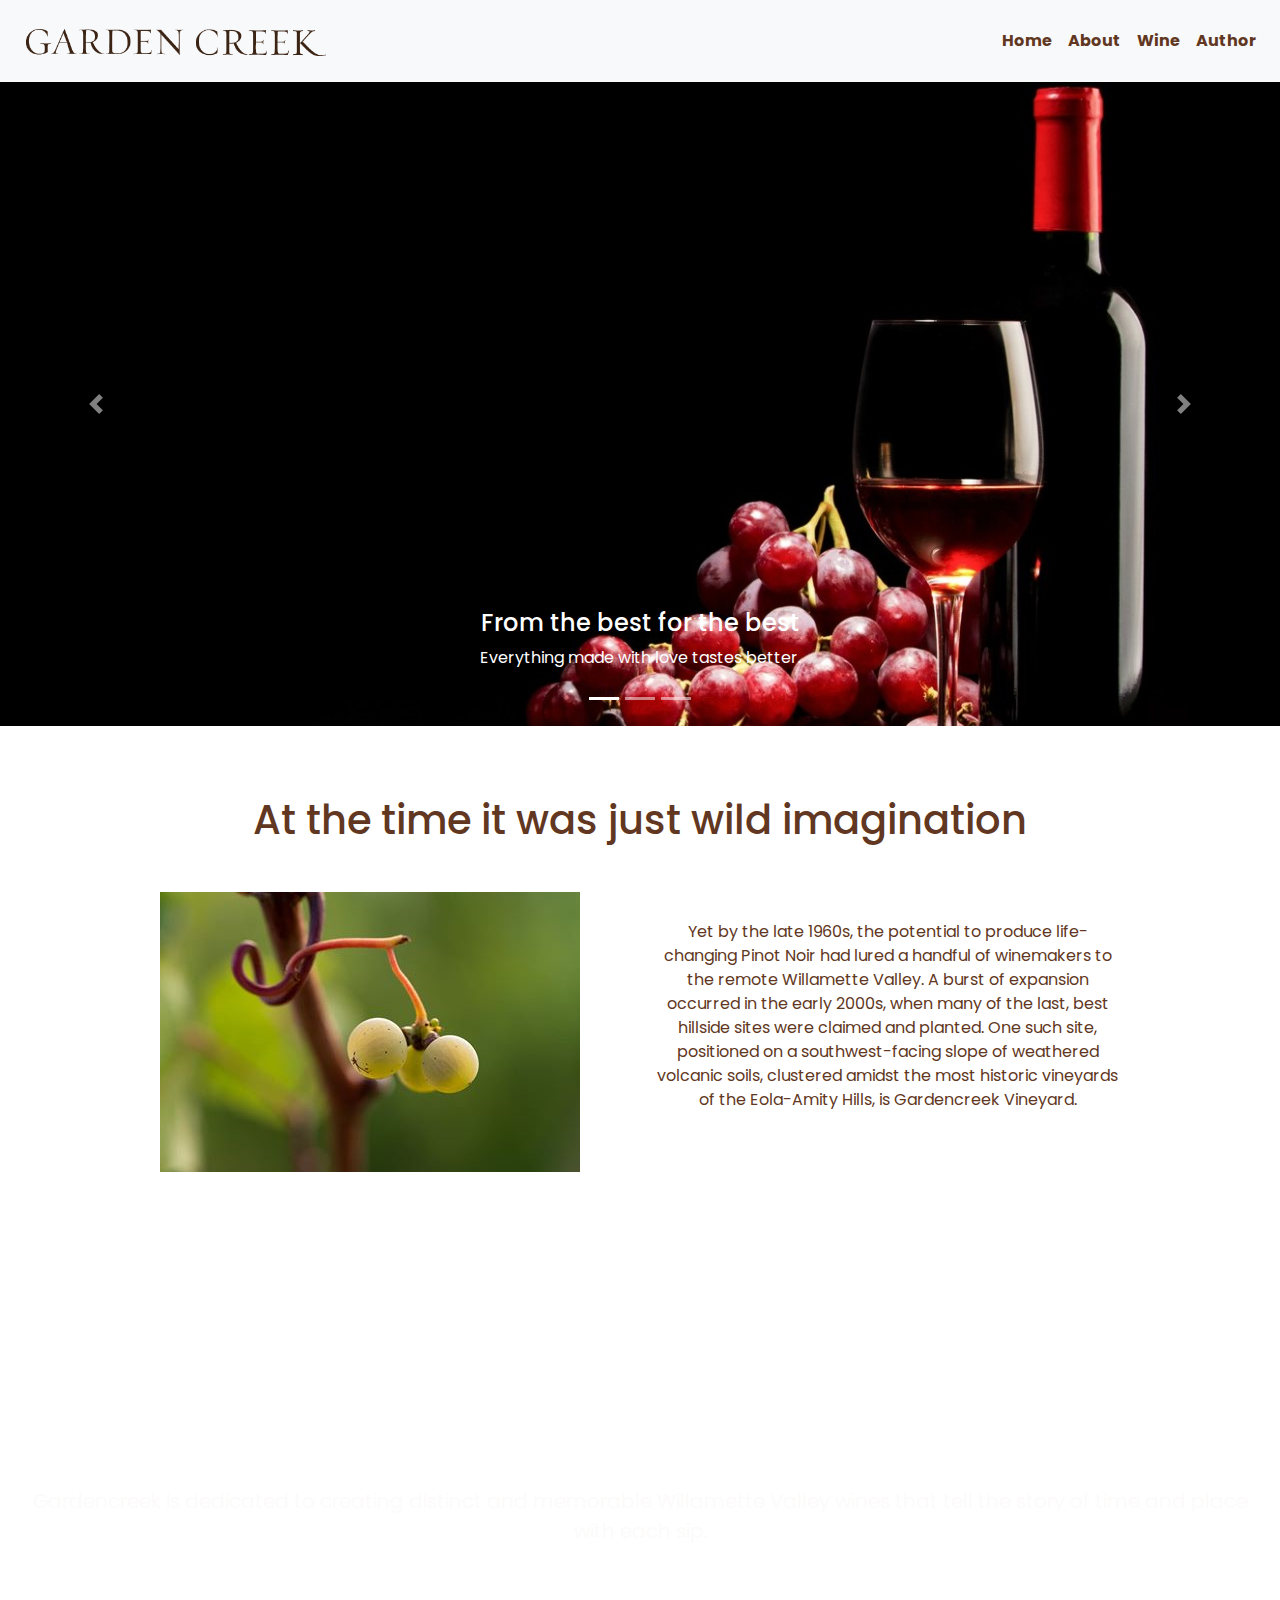
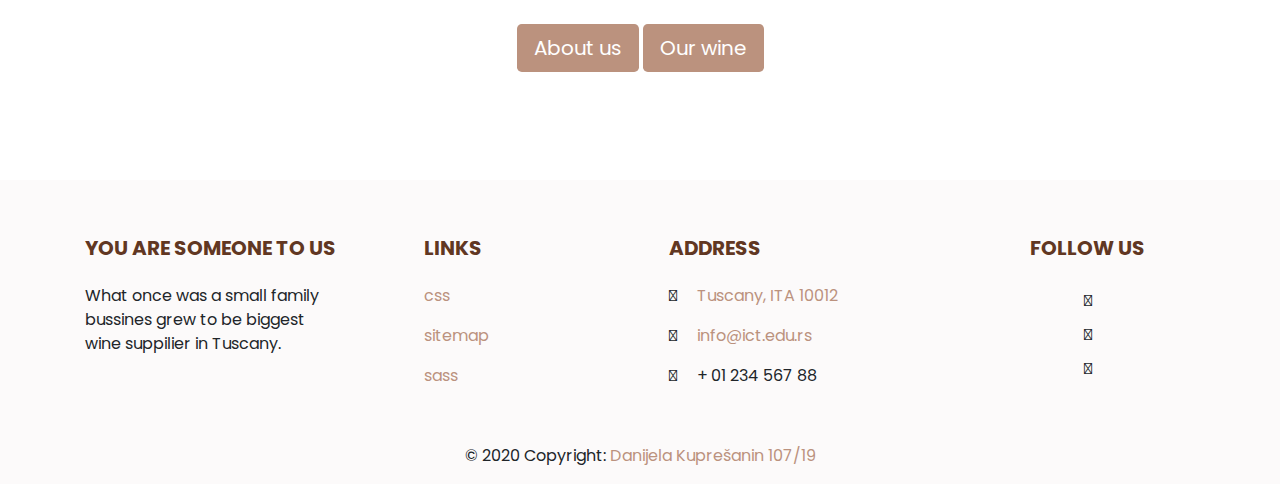
==== index.html @ b37d8a34 "1 do 2" ====
<!DOCTYPE html>
<html lang="en">
<head>
    <meta charset="UTF-8"/>
    <meta name="viewport" content="width=device-width, initial-scale=1.0"/>
    <meta http-equiv="X-UA-Compatible" content="ie=edge"/>
    <title>Gardencreek - Home</title>
    <link rel="stylesheet" href="https://cdnjs.cloudflare.com/ajax/libs/font-awesome/4.7.0/css/font-awesome.min.css">
    <link rel="stylesheet" href="https://maxcdn.bootstrapcdn.com/bootstrap/4.0.0/css/bootstrap.min.css" integrity="sha384-Gn5384xqQ1aoWXA+058RXPxPg6fy4IWvTNh0E263XmFcJlSAwiGgFAW/dAiS6JXm" crossorigin="anonymous">
    <link rel="stylesheet" type="text/css" href="css/bootstrap.min.css"/>
    <link rel="stylesheet" type="text/css" href="css/style.css"/>
    <link rel="stylesheet" href="https://use.fontawesome.com/releases/v5.8.2/css/all.css" integrity="sha384-oS3vJWv+0UjzBfQzYUhtDYW+Pj2yciDJxpsK1OYPAYjqT085Qq/1cq5FLXAZQ7Ay" crossorigin="anonymous"/>
    <link rel="shortcut icon" href="img/icon.ico" type="image/ico">
    <meta name="description" content="Gardencreek vinery. You are someone to us."/>
    <meta name="keywords" content="Gardencreek, vinery, wine, grapes, vine"/>
    <meta name="author" content="Danijela Kuprešanin"/>
</head>
<body>
  <nav class="navbar navbar-expand-md navbar-light bg-light p-3">
      <a href="index.html" class="navbar-brand col-8"><img src="img/Blogo.png" class="img-fluid" alt="Brown logo"></a>
      <button class="navbar-toggler" data-toggle="collapse" data-target="#navbarMenu ">
          <span class="navbar-toggler-icon"></span>
      </button>
      <div class="collapse navbar-collapse" id="navbarMenu">
          <ul class="navbar-nav ml-auto">
              <li class="nav-item ">
                  <a href="index.html" class="nav-link text-center">Home</a>
              </li>
              <li class="nav-item">
                  <a href="about.html" class="nav-link text-center">About</a>
              </li>
              <li class="nav-item">
                  <a href="wine.html" class="nav-link text-center">Wine</a>
              </li>
              
              <li class="nav-item">
                  <a href="author.html" class="nav-link text-center">Author</a>
              </li>
          </ul>
      </div>
  </nav>
  <div id="carousel" class="carousel slide" data-ride="carousel">
      <ol class="carousel-indicators">
    <li data-target="#carousel" data-slide-to="0" class="active"></li>
    <li data-target="#carousel" data-slide-to="1"></li>
    <li data-target="#carousel" data-slide-to="2"></li>
    </ol>
    <div class="carousel-inner">
        <div class="carousel-item active">
          <img class="d-block w-100 img-fluid" src="img/vince1.jpg" alt="First slide-grapes">
          <div class="carousel-caption d-none d-lg-block">
            <h4>From the best for the best</h4>
    <p> Everything made with love tastes better.</p>
    </div>
    </div>
    <div class="carousel-item">
          <img class="d-block w-100 img-fluid" src="img/gr.jpg" alt="Second slide">
          <div class="carousel-caption d-none d-lg-block">
            <h4> Handpicked for you</h4>
    <p> Pinot Noir or Riesling it's your choice.</p>
    </div>
    </div>
    <div class="carousel-item">
          <img class="d-block w-100 img-fluid" src="img/coek.jpg" alt="Third slide">
          <div class="carousel-caption d-none d-lg-block">
            <h4>Tended and ready for taste</h4>
    <p> In out wine cellars is where the magic happens.</p>
    </div>
    </div>
    </div>
    <a class="carousel-control-prev" href="#carousel" role="button" data-slide="prev">
        <span class="carousel-control-prev-icon" aria-hidden="true"></span>
        <span class="sr-only">Previous</span>
      </a>
      <a class="carousel-control-next" href="#carousel" role="button" data-slide="next">
        <span class="carousel-control-next-icon" aria-hidden="true"></span>
        <span class="sr-only">Next</span>
      </a>
  </div>


  <div id="about" class="container paddingbig w-75 mt-3 mb-3">
    <h1 class="text-center mt-4 mb-5">At the time it was just wild imagination</h1>
    <div id="about" class="row justify-content-around">
      <div class="col-sm-12 col-lg-6 d-flex d-lg-block mb-5">
        <figure class="mx-auto">
          <img src="img/grape.jpg" alt="grapes" class="img-fluid">
        </figure>
      </div>
      <div class="col-sm-12 col-lg-6 d-flex mb-5">
        <p class="text-center align-self-center mb-5">Yet by the late 1960s, the potential to produce life-changing Pinot Noir had lured a handful of winemakers to the remote Willamette Valley. A burst of expansion occurred in the early 2000s, when many of the last, best hillside sites were claimed and planted. One such site, positioned on a southwest-facing slope of weathered volcanic soils, clustered amidst the most historic vineyards of the Eola-Amity Hills, is Gardencreek Vineyard.</p>
      </div>
    </div>
  </div>

  
  <div class="more d-flex flex-wrap position-relative paddingbig">
    <div class="col-lg-12 text-center align-self-center justify-content-center">
      <h2 class="font-italic mt-5 text-white">Est. 1878</h2>
      <h1 class="mt-4 text-white">Crafting Florence wines that tell a story</h1>
      <p class="lead mb-5 mt-3">Gardencreek is dedicated to creating distinct and memorable Willamette Valley wines that tell the 
        story of time and place with each sip.</p>
    </div>
    <div class="buttons1 mb-5 col-12 text-center paddingbig justify-content-center ">
      <button type="button" class="btn btn-lg"><a class="link" href="about.html">About us</a></button>
      <button type="button" class="btn btn-lg"><a class="link" href="wine.html">Our wine</a></button>
      
    </div>
  </div>
  
  
 

      <!-- FOOTER -->
  <footer class="pt-4 ">

    <div class="container text-center text-md-left mt-2">
      <div class="row">
  
        <!-- Grid column -->
        <div class="col-md-4 col-lg-3 col-sm-6 mr-auto my-md-4 my-0 mt-4 mb-1">
  
          <!-- Content -->
          <h5 class="font-weight-bold text-uppercase mb-4">You are someone to us</h5>
          <p class="mt-2">What once was a small family bussines grew to be biggest wine suppilier in Tuscany.</p>
          <p class="d-block d-sm=block d-sm-none">You can contact us with the links on the right and find all our social media. Our community is growing every day, be part of it.</p>
  
        </div>
        <hr class="clearfix w-100 d-sm-none">

        <!-- Grid column -->
        <div class="col-md-2 col-lg-2 col-sm-3 mx-auto my-md-4 my-0 mt-4 mb-1">
  
          <!-- Links -->
          <h5 class="font-weight-bold text-uppercase mb-4">Links</h5>
  
          <ul class="list-unstyled">
            <li>
              <p>
                <a href="#!" target="_blank">css</a>
              </p>
            </li>
            <li>
              <p>
                <a href="#!"target="_blank">sitemap</a>
              </p>
            </li>
            <li>
              <p>
                <a href="#!"target="_blank">sass</a>
              </p>
            </li>
          </ul>
        </div>
        <hr class=" w-100 d-sm-none">
  
        <!-- Grid column -->
        <div class="col-md-4 col-lg-3 col-sm-5 mx-auto my-md-4 my-0 mt-4">
  
          <!-- Contact details -->
          <h5 class="font-weight-bold text-uppercase mb-4">Address</h5>
  
          <ul class="list-unstyled">
            <li class="footer-icons">
              <p>
                <i class="fas fa-home mr-3"></i> <a href="https://www.google.com/maps/place/%D0%92%D0%B8%D1%81%D0%BE%D0%BA%D0%B0+%D0%98%D0%A6%D0%A2+%D1%88%D0%BA%D0%BE%D0%BB%D0%B0/@44.8146247,20.48388,15z/data=!4m2!3m1!1s0x0:0xc17ed71f59ac4725?sa=X&ved=2ahUKEwjggsjPoaPrAhUGJBoKHYdPDIQQ_BIwDXoECA4QCA" target="_blank">Tuscany, ITA 10012  </a></p>
            </li>
            <li class="footer-icons">
              <p>
                <i class="fas fa-envelope mr-3"></i> <a href="mailto:info@ict.edu.rs">info@ict.edu.rs</a></p>
            </li>
            <li class="footer-icons">
              <p>
                <i class="fas fa-phone mr-3"></i> <tel>+ 01 234 567 88</tel></p>
            </li>
          </ul>
        </div>
        <hr class="w-100 d-sm-none">
  
        <!-- Grid column -->
        <div class="col-md-2 col-lg-2 col-sm-5 text-center mx-auto my-4">
  
          <!-- Social buttons -->
          <h5 class="font-weight-bold text-uppercase mb-4">Follow Us</h5>
          <ul class="soc">
          <li type="button" class="btn-floating">
            <i class="fab fa-facebook-f"></i>
          </li>
          <li type="button" class="btn-floating">
            <i class="fab fa-linkedin"><a href="https://www.linkedin.com/in/danijela-kupre%C5%A1anin-b985a01b6/" target="_blank"></a></i>
          </li>
          <li type="button" class="btn-floating">
            <i class="fab fa-instagram"></i>
          </li>
        </ul>
        </div>
      </div>
      <!-- Grid row -->
  
    </div>
    <div class="text-center py-3">© 2020 Copyright:
      <a href="https://daca234.github.io/portfolio/" target="_blank"> Danijela Kuprešanin 107/19</a>
    </div>
  </footer>

    <script src="https://code.jquery.com/jquery-3.3.1.slim.min.js" integrity="sha384-q8i/X+965DzO0rT7abK41JStQIAqVgRVzpbzo5smXKp4YfRvH+8abtTE1Pi6jizo" crossorigin="anonymous"></script>
    <script src="https://cdnjs.cloudflare.com/ajax/libs/popper.js/1.14.7/umd/popper.min.js" integrity="sha384-UO2eT0CpHqdSJQ6hJty5KVphtPhzWj9WO1clHTMGa3JDZwrnQq4sF86dIHNDz0W1" crossorigin="anonymous"></script>
    <script src="https://stackpath.bootstrapcdn.com/bootstrap/4.3.1/js/bootstrap.min.js" integrity="sha384-JjSmVgyd0p3pXB1rRibZUAYoIIy6OrQ6VrjIEaFf/nJGzIxFDsf4x0xIM+B07jRM" crossorigin="anonymous"></script>
</body>
</html>
---- css/style.css ----
@import url("https://fonts.googleapis.com/css2?family=Crimson+Text&display=swap");
@import url("https://fonts.googleapis.com/css2?family=Poppins:wght@300&display=swap");
* {
  margin: 0px;
  padding: 0px;
  scroll-behavior: smooth;
}

:root {
  font-size: 16px;
}

body {
  font-family: 'Poppins', sans-serif;
}

button, h1, h2, h3, h5, h6 footer {
  color: #613722;
}

footer {
  background-color: #fcfafa;
}

a {
  color: #bb927e;
}

a:hover {
  color: #613722;
}

.paddinglarge {
  padding: 100px 0px;
}

.padding-big {
  padding: 50px 0px;
}

.paddingbig {
  padding: 30px 0px;
}

.paddingsmall {
  padding: 10px 0px;
}

.navbar-brand {
  padding: 10px;
}

.navbar-brand img {
  width: 300px;
}

.navbar-nav a {
  color: #613722 !important;
}

.navbar-nav a:hover {
  font-style: italic;
  color: #bb927e !important;
  text-decoration: underline;
}

.nav-item {
  font-weight: bold;
}

.carousel-item:img {
  height: 300px !important;
}

.btn-floating {
  padding: 5px;
}

.btn-floating:hover {
  color: #696767;
}

.footer-icons:hover {
  color: #696767;
}

#about {
  color: #613722;
}

.buttons1 .btn {
  background-color: #bb927e;
  color: #fcfafa;
}

.buttons1 .btn:hover {
  background-color: #613722;
  color: #fcfafa;
}

.more {
  color: #fcfafa;
  background-image: url("../img/background.jpg");
  background-position: center;
  background-size: cover;
  background-repeat: no-repeat;
  background-attachment: fixed;
}

button .link {
  color: #fff;
}

.picture {
  background-image: url("../img/vinoo.jpg");
  background-size: cover;
  background-repeat: no-repeat;
  background-position: top;
  height: 500px;
}

.text-pic {
  font-family: 'Crimson Text', serif;
}

.title-h1 {
  font-size: 75px;
  -webkit-transform: rotate(-14deg);
          transform: rotate(-14deg);
  color: #bb927e;
}

.column img {
  -webkit-filter: grayscale(1) brightness(0.5);
          filter: grayscale(1) brightness(0.5);
  border-radius: 5px;
  -webkit-transition: 0.3s linear;
  transition: 0.3s linear;
}

.column img:hover {
  -webkit-filter: grayscale(0);
          filter: grayscale(0);
}

header.masthead {
  background-color: #343a40;
  background: url("../img/slider.jpg") no-repeat center;
  background-size: cover;
  padding-top: 8rem;
  padding-bottom: 8rem;
}

header.masthead .overlay {
  background-color: #212529;
  top: 0;
  left: 0;
  opacity: 0.3;
}

header.masthead h1 {
  font-size: 2rem;
  color: #fcfafa;
}

.button-about {
  background-color: #bb927e;
  color: #613722;
}

.button-about:hover {
  background-color: #613722;
  color: #bb927e;
}

.features-icons-icon {
  font-size: 60px;
  color: #613722;
}

.showcase .showcase-text {
  padding: 3rem;
}

.showcase .showcase-img {
  min-height: 30rem;
  background-size: cover;
}

.first-pic {
  background-image: url("../img/winejards.jpg");
}

.second-pic {
  background-image: url("../img/krozsljivike.jpg");
}

.third-pic {
  background-image: url("../img/ilivade.jpg");
}

.third-pic .creators {
  background-color: #fcfafa;
}

.third-pic .creators .creator-item img {
  max-width: 12rem;
  -webkit-box-shadow: 0px 5px 5px 0px #adb5bd;
          box-shadow: 0px 5px 5px 0px #adb5bd;
}

.third-pic .sign {
  color: #fff !important;
}

@media screen and (max-width: 992px) {
  .third-pic .title-h1 {
    -webkit-transform: rotate(0deg);
            transform: rotate(0deg);
    color: #613722;
  }
  .third-pic .features-icons-item {
    padding-top: 0px;
    margin-top: 0px;
  }
  .third-pic .creators .creator-item img {
    max-width: 20rem;
  }
}

@media screen and (max-width: 768px) {
  .third-pic .column img {
    -webkit-filter: grayscale(0) brightness(1);
            filter: grayscale(0) brightness(1);
  }
  .third-pic header.masthead {
    padding-top: 15px;
    padding-bottom: 15px;
  }
  .third-pic header.masthead h1 {
    font-size: 40px;
  }
  .third-pic .title-h1 {
    color: #613722;
    -webkit-transform: rotate(0deg);
    transform: rotate(0deg);
  }
}

@media screen and (max-width: 576px) {
  .third-pic .title-h1 {
    margin-left: -15px;
    font-size: 65px;
  }
  .third-pic .testimonials .testimonial-item img {
    max-width: 20px;
  }
  .third-pic .crno {
    height: auto;
  }
}

.third-pic .valign-wrapper {
  -ms-flex-wrap: wrap;
      flex-wrap: wrap;
}

.third-pic .crno img {
  background-color: black;
  height: 400px;
}

.third-pic .roze {
  background-color: #bb927e;
}

.third-pic nav {
  line-height: normal;
  height: auto;
}

.third-pic nav .brand-logo {
  position: relative;
}

.third-pic nav .brand-logo img {
  width: 300px;
}

@media (max-width: 600px) {
  .third-pic nav .brand-logo img {
    max-width: 80%;
  }
}

.third-pic nav .nav-wrapper {
  display: -webkit-box;
  display: -ms-flexbox;
  display: flex;
  -webkit-box-pack: justify;
      -ms-flex-pack: justify;
          justify-content: space-between;
  -webkit-box-align: center;
      -ms-flex-align: center;
          align-items: center;
  color: #613722;
  padding: 1rem;
  width: 100%;
}

.third-pic nav .nav-wrapper ul a {
  font-weight: 700;
  color: #613722;
}

.third-pic nav .nav-wrapper ul a:hover {
  background-color: transparent;
  font-style: italic;
  text-decoration: underline;
  color: #bb927e;
}

.third-pic .nav-bar-m {
  background-color: #fcfafa;
}

.third-pic #main {
  margin: 20px 0;
  -ms-flex-pack: distribute;
      justify-content: space-around;
}

.third-pic #main .col {
  margin: 0;
}

.third-pic #main #text-right {
  -webkit-clip-path: polygon(0% 0%, 100% 0, 100% 80%, 50% 100%, 0 80%);
          clip-path: polygon(0% 0%, 100% 0, 100% 80%, 50% 100%, 0 80%);
  padding: 80px 30px 100px 30px;
}

.third-pic .portfolio {
  color: #613722;
  font-style: italic;
  text-decoration: underline;
}

.third-pic .mt-30px {
  margin-top: 30px !important;
}

.third-pic #mat-footer .row {
  -webkit-box-pack: justify;
      -ms-flex-pack: justify;
          justify-content: space-between;
}

.third-pic #mat-footer .row .col {
  margin: 0px;
}
/*# sourceMappingURL=style.css.map */
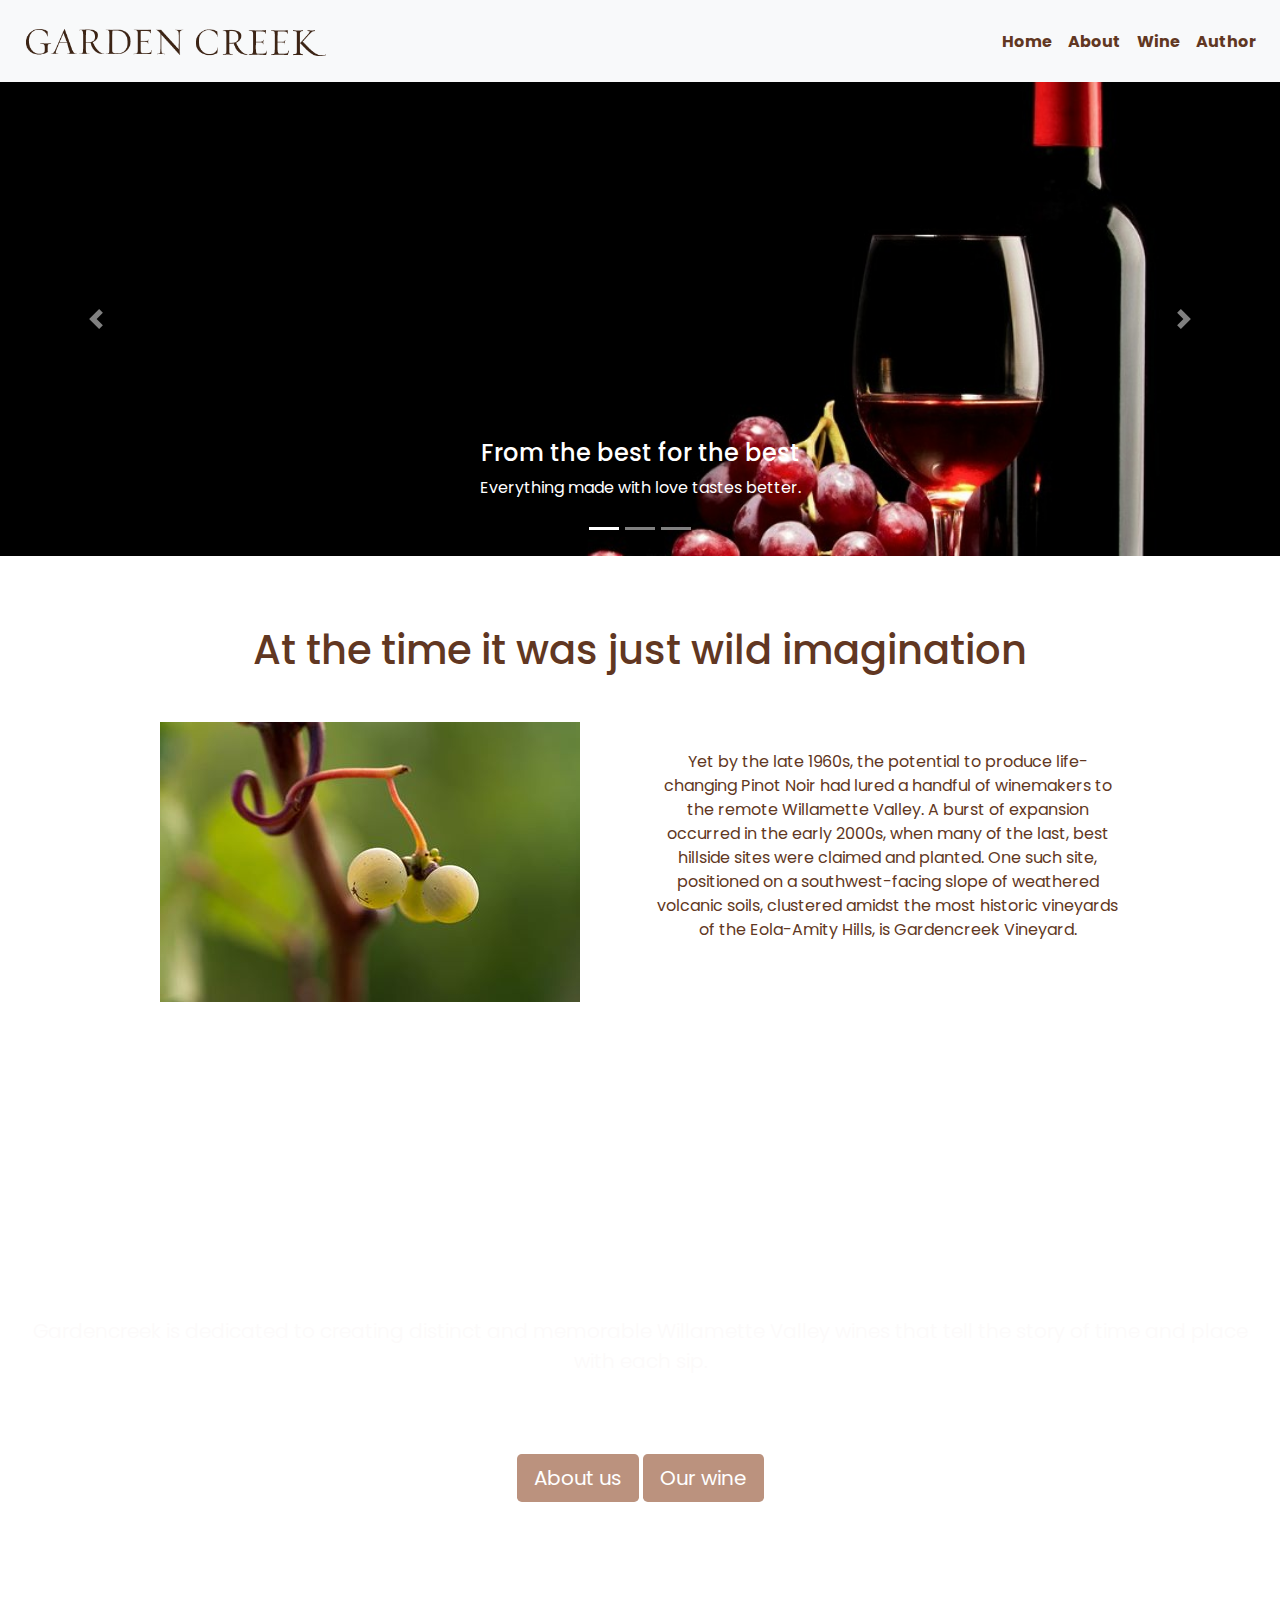
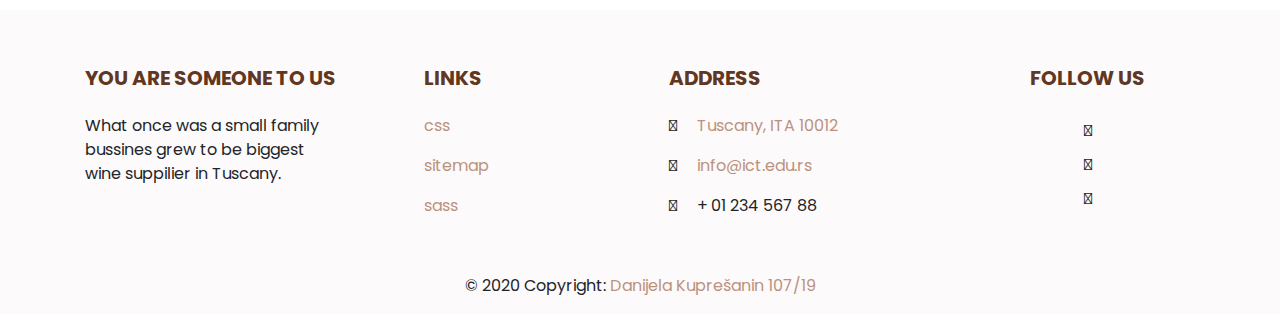
==== commit efb23d02: "isuse hriste" ====
--- a/index.html
+++ b/index.html
@@ -17,7 +17,7 @@
 </head>
 <body>
   <nav class="navbar navbar-expand-md navbar-light bg-light p-3">
-      <a href="index.html" class="navbar-brand col-8"><img src="img/Blogo.png" class="img-fluid" alt="Brown logo"></a>
+      <a href="index.html" class="navbar-brand col-6"><img src="img/Blogo.png" class="img-fluid" alt="Brown logo"></a>
       <button class="navbar-toggler" data-toggle="collapse" data-target="#navbarMenu ">
           <span class="navbar-toggler-icon"></span>
       </button>
@@ -47,21 +47,21 @@
     </ol>
     <div class="carousel-inner">
         <div class="carousel-item active">
-          <img class="d-block w-100 img-fluid" src="img/vince1.jpg" alt="First slide-grapes">
+          <img class="d-block w-100 img-fluid" src="img/wine-slider.jpg" alt="First slide-grapes">
           <div class="carousel-caption d-none d-lg-block">
             <h4>From the best for the best</h4>
     <p> Everything made with love tastes better.</p>
     </div>
     </div>
     <div class="carousel-item">
-          <img class="d-block w-100 img-fluid" src="img/gr.jpg" alt="Second slide">
+          <img class="d-block w-100 img-fluid" src="img/grapes-slider.jpg" alt="Second slide">
           <div class="carousel-caption d-none d-lg-block">
             <h4> Handpicked for you</h4>
     <p> Pinot Noir or Riesling it's your choice.</p>
     </div>
     </div>
     <div class="carousel-item">
-          <img class="d-block w-100 img-fluid" src="img/coek.jpg" alt="Third slide">
+          <img class="d-block w-100 img-fluid" src="img/man-slider.jpg" alt="Third slide">
           <div class="carousel-caption d-none d-lg-block">
             <h4>Tended and ready for taste</h4>
     <p> In out wine cellars is where the magic happens.</p>
--- a/css/style.css
+++ b/css/style.css
@@ -130,19 +130,6 @@
   color: #bb927e;
 }
 
-.column img {
-  -webkit-filter: grayscale(1) brightness(0.5);
-          filter: grayscale(1) brightness(0.5);
-  border-radius: 5px;
-  -webkit-transition: 0.3s linear;
-  transition: 0.3s linear;
-}
-
-.column img:hover {
-  -webkit-filter: grayscale(0);
-          filter: grayscale(0);
-}
-
 header.masthead {
   background-color: #343a40;
   background: url("../img/slider.jpg") no-repeat center;
@@ -199,101 +186,67 @@
   background-image: url("../img/ilivade.jpg");
 }
 
-.third-pic .creators {
+.creators {
   background-color: #fcfafa;
 }
 
-.third-pic .creators .creator-item img {
+.creators .creator-item img {
   max-width: 12rem;
   -webkit-box-shadow: 0px 5px 5px 0px #adb5bd;
           box-shadow: 0px 5px 5px 0px #adb5bd;
 }
 
-.third-pic .sign {
+.sign {
   color: #fff !important;
 }
 
-@media screen and (max-width: 992px) {
-  .third-pic .title-h1 {
-    -webkit-transform: rotate(0deg);
-            transform: rotate(0deg);
-    color: #613722;
-  }
-  .third-pic .features-icons-item {
-    padding-top: 0px;
-    margin-top: 0px;
-  }
-  .third-pic .creators .creator-item img {
-    max-width: 20rem;
-  }
-}
-
 @media screen and (max-width: 768px) {
-  .third-pic .column img {
+  .column img {
     -webkit-filter: grayscale(0) brightness(1);
             filter: grayscale(0) brightness(1);
   }
-  .third-pic header.masthead {
+  header.masthead {
     padding-top: 15px;
     padding-bottom: 15px;
   }
-  .third-pic header.masthead h1 {
+  header.masthead h1 {
     font-size: 40px;
   }
-  .third-pic .title-h1 {
-    color: #613722;
-    -webkit-transform: rotate(0deg);
-    transform: rotate(0deg);
-  }
 }
 
 @media screen and (max-width: 576px) {
-  .third-pic .title-h1 {
+  .title-h1 {
     margin-left: -15px;
     font-size: 65px;
   }
-  .third-pic .testimonials .testimonial-item img {
+  .testimonials .testimonial-item img {
     max-width: 20px;
   }
-  .third-pic .crno {
+  .crno {
     height: auto;
   }
 }
 
-.third-pic .valign-wrapper {
+.valign-wrapper {
   -ms-flex-wrap: wrap;
       flex-wrap: wrap;
 }
 
-.third-pic .crno img {
+.crno img {
   background-color: black;
   height: 400px;
 }
 
-.third-pic .roze {
+.roze {
   background-color: #bb927e;
 }
 
-.third-pic nav {
+nav {
   line-height: normal;
   height: auto;
 }
 
-.third-pic nav .brand-logo {
-  position: relative;
-}
-
-.third-pic nav .brand-logo img {
-  width: 300px;
-}
-
-@media (max-width: 600px) {
-  .third-pic nav .brand-logo img {
-    max-width: 80%;
-  }
-}
-
-.third-pic nav .nav-wrapper {
+nav .nav-wrapper {
   display: -webkit-box;
   display: -ms-flexbox;
   display: flex;
@@ -308,55 +261,84 @@
   width: 100%;
 }
 
-.third-pic nav .nav-wrapper ul a {
+nav .nav-wrapper .brand-logo {
+  position: relative;
+}
+
+nav .nav-wrapper .brand-logo img {
+  width: 300px;
+}
+
+@media (max-width: 600px) {
+  nav .nav-wrapper .brand-logo img {
+    max-width: 80%;
+  }
+}
+
+nav .nav-wrapper ul a {
   font-weight: 700;
   color: #613722;
 }
 
-.third-pic nav .nav-wrapper ul a:hover {
+nav .nav-wrapper ul a:hover {
   background-color: transparent;
   font-style: italic;
   text-decoration: underline;
   color: #bb927e;
 }
 
-.third-pic .nav-bar-m {
+.nav-bar-m {
   background-color: #fcfafa;
 }
 
-.third-pic #main {
+#main {
   margin: 20px 0;
   -ms-flex-pack: distribute;
       justify-content: space-around;
 }
 
-.third-pic #main .col {
+#main .col {
   margin: 0;
 }
 
-.third-pic #main #text-right {
+#main #text-right {
   -webkit-clip-path: polygon(0% 0%, 100% 0, 100% 80%, 50% 100%, 0 80%);
           clip-path: polygon(0% 0%, 100% 0, 100% 80%, 50% 100%, 0 80%);
   padding: 80px 30px 100px 30px;
 }
 
-.third-pic .portfolio {
+.portfolio {
   color: #613722;
   font-style: italic;
   text-decoration: underline;
 }
 
-.third-pic .mt-30px {
+.mt-30px {
   margin-top: 30px !important;
 }
 
-.third-pic #mat-footer .row {
+#mat-footer .row {
   -webkit-box-pack: justify;
       -ms-flex-pack: justify;
           justify-content: space-between;
 }
 
-.third-pic #mat-footer .row .col {
+#mat-footer .row .col {
   margin: 0px;
 }
+
+@media screen and (max-width: 992px) {
+  .title-h1 {
+    transform: rotate(0deg) !important;
+    -webkit-transform: rotate(0deg) !important;
+    color: #613722;
+  }
+  .features-icons-item {
+    padding-top: 0px;
+    margin-top: 0px;
+  }
+  .creators .creator-item img {
+    max-width: 20rem;
+  }
+}
 /*# sourceMappingURL=style.css.map */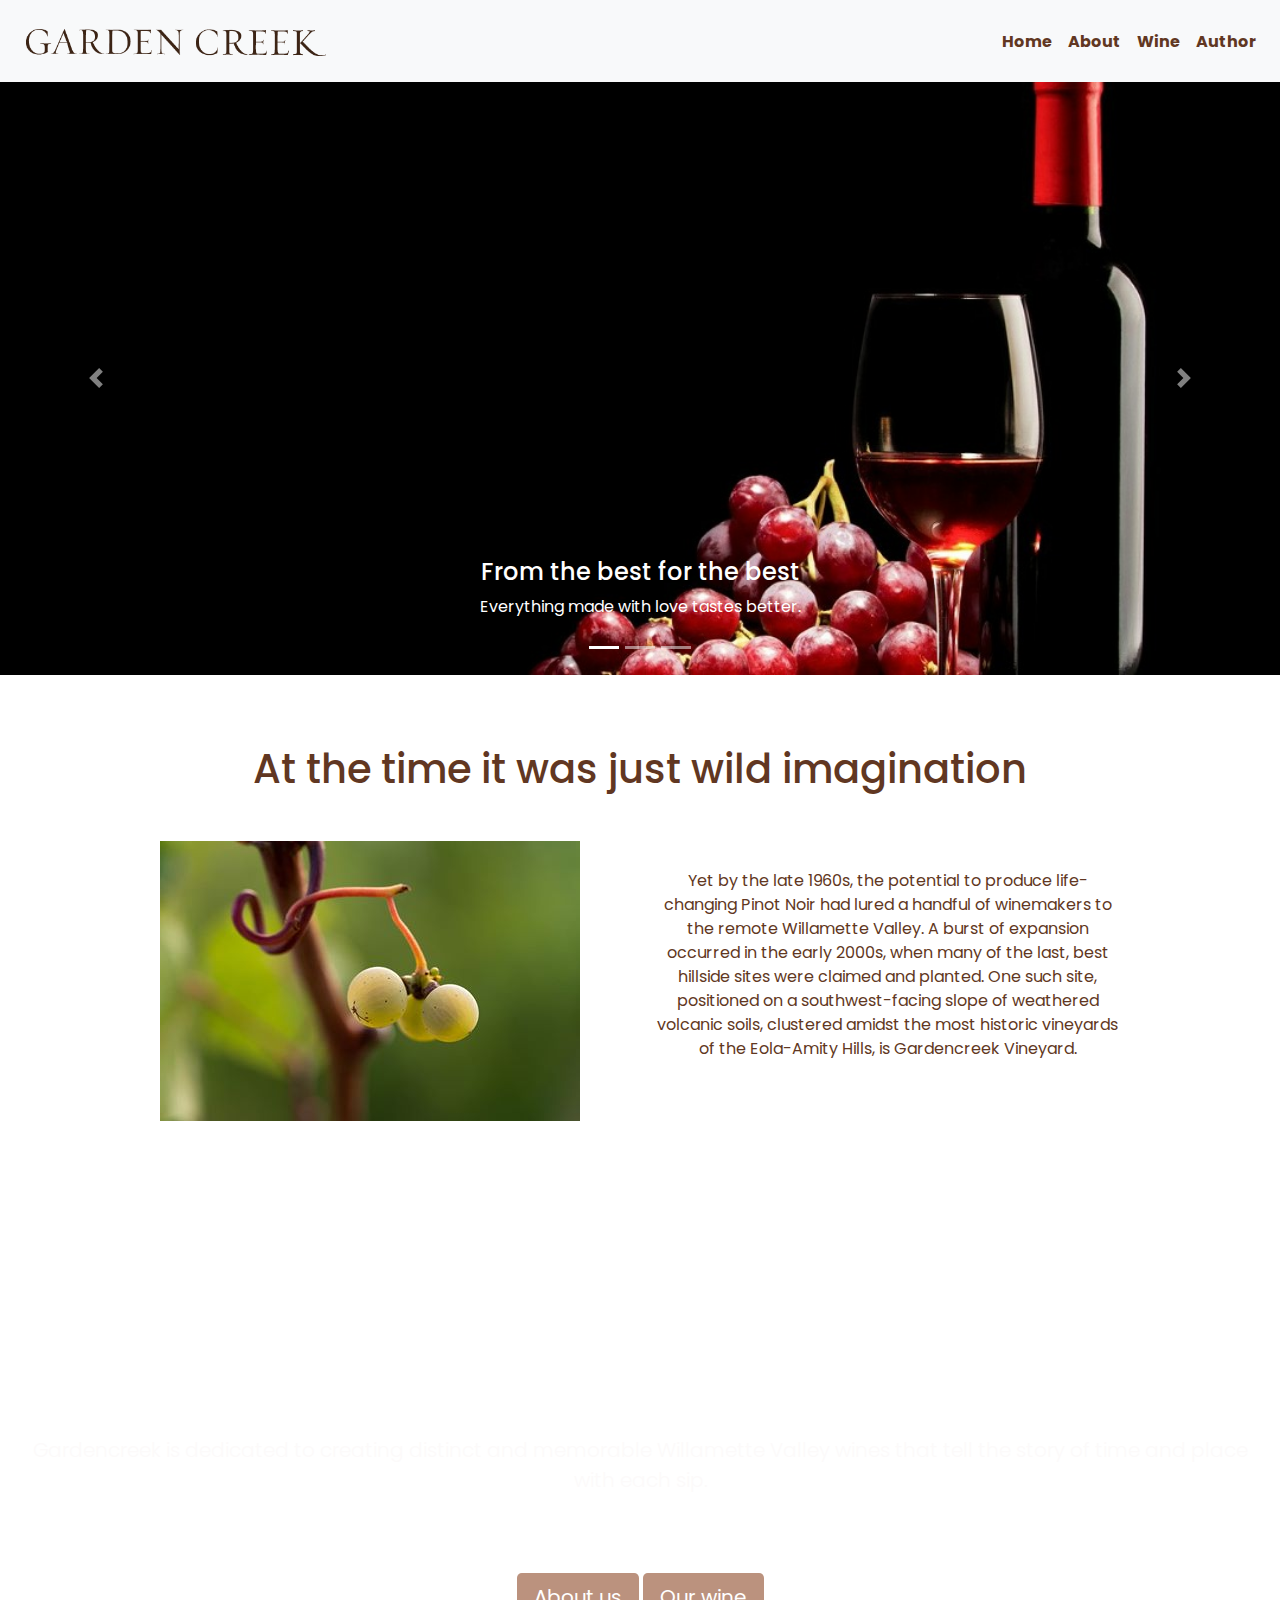
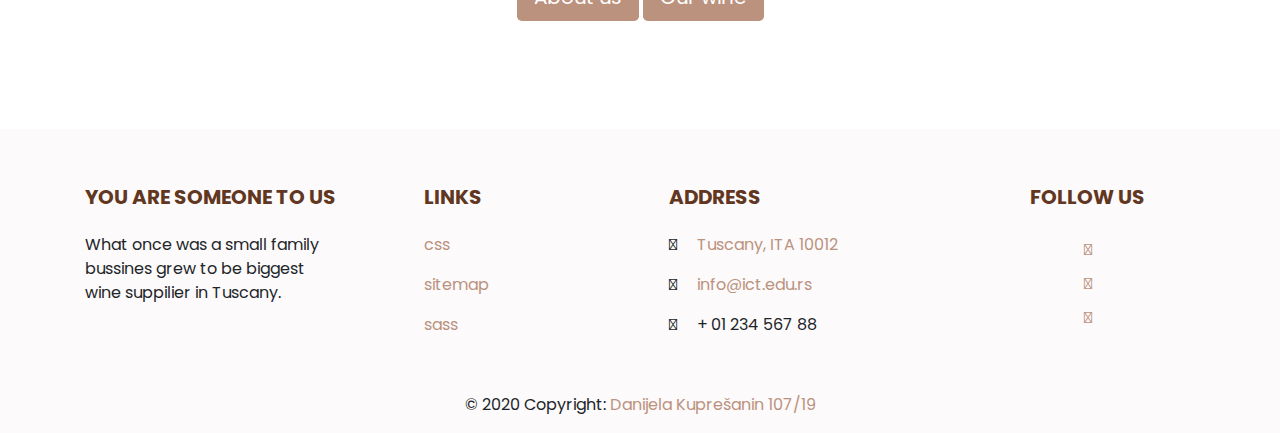
==== commit 8a97bf57: "g" ====
--- a/index.html
+++ b/index.html
@@ -142,7 +142,7 @@
             </li>
             <li>
               <p>
-                <a href="#!"target="_blank">sitemap</a>
+                <a href="sitemap.xml"target="_blank">sitemap</a>
               </p>
             </li>
             <li>
@@ -184,13 +184,13 @@
           <h5 class="font-weight-bold text-uppercase mb-4">Follow Us</h5>
           <ul class="soc">
           <li type="button" class="btn-floating">
-            <i class="fab fa-facebook-f"></i>
+            <a href="https://www.facebook.com/daca345" target="_blank"><i class="fab fa-facebook-f"></i></a>
           </li>
           <li type="button" class="btn-floating">
-            <i class="fab fa-linkedin"><a href="https://www.linkedin.com/in/danijela-kupre%C5%A1anin-b985a01b6/" target="_blank"></a></i>
+            <a href="https://www.linkedin.com/in/danijela-kupre%C5%A1anin-b985a01b6/" target="_blank"><i class="fab fa-linkedin"></i></a>
           </li>
           <li type="button" class="btn-floating">
-            <i class="fab fa-instagram"></i>
+            <a href="https://www.instagram.com/daca234/" target="_blank"><i class="fab fa-instagram"></i></a>
           </li>
         </ul>
         </div>
--- a/css/style.css
+++ b/css/style.css
@@ -112,7 +112,7 @@
 }
 
 .picture {
-  background-image: url("../img/vinoo.jpg");
+  background-image: url("../img/wine.jpg");
   background-size: cover;
   background-repeat: no-repeat;
   background-position: top;
@@ -128,6 +128,30 @@
   -webkit-transform: rotate(-14deg);
           transform: rotate(-14deg);
   color: #bb927e;
+}
+
+.color-name-red {
+  color: #d82e2e;
+}
+
+.color-name-red:hover {
+  color: #990000;
+}
+
+.color-name-white {
+  color: #84b960;
+}
+
+.color-name-white:hover {
+  color: #6A9A4A;
+}
+
+.color-name-rose {
+  color: #E17474;
+}
+
+.color-name-rose:hover {
+  color: #944F4F;
 }
 
 header.masthead {
@@ -175,15 +199,15 @@
 }
 
 .first-pic {
-  background-image: url("../img/winejards.jpg");
+  background-image: url("../img/wineyards.jpg");
 }
 
 .second-pic {
-  background-image: url("../img/krozsljivike.jpg");
+  background-image: url("../img/vine.jpg");
 }
 
 .third-pic {
-  background-image: url("../img/ilivade.jpg");
+  background-image: url("../img/winefield.jpg");
 }
 
 .creators {
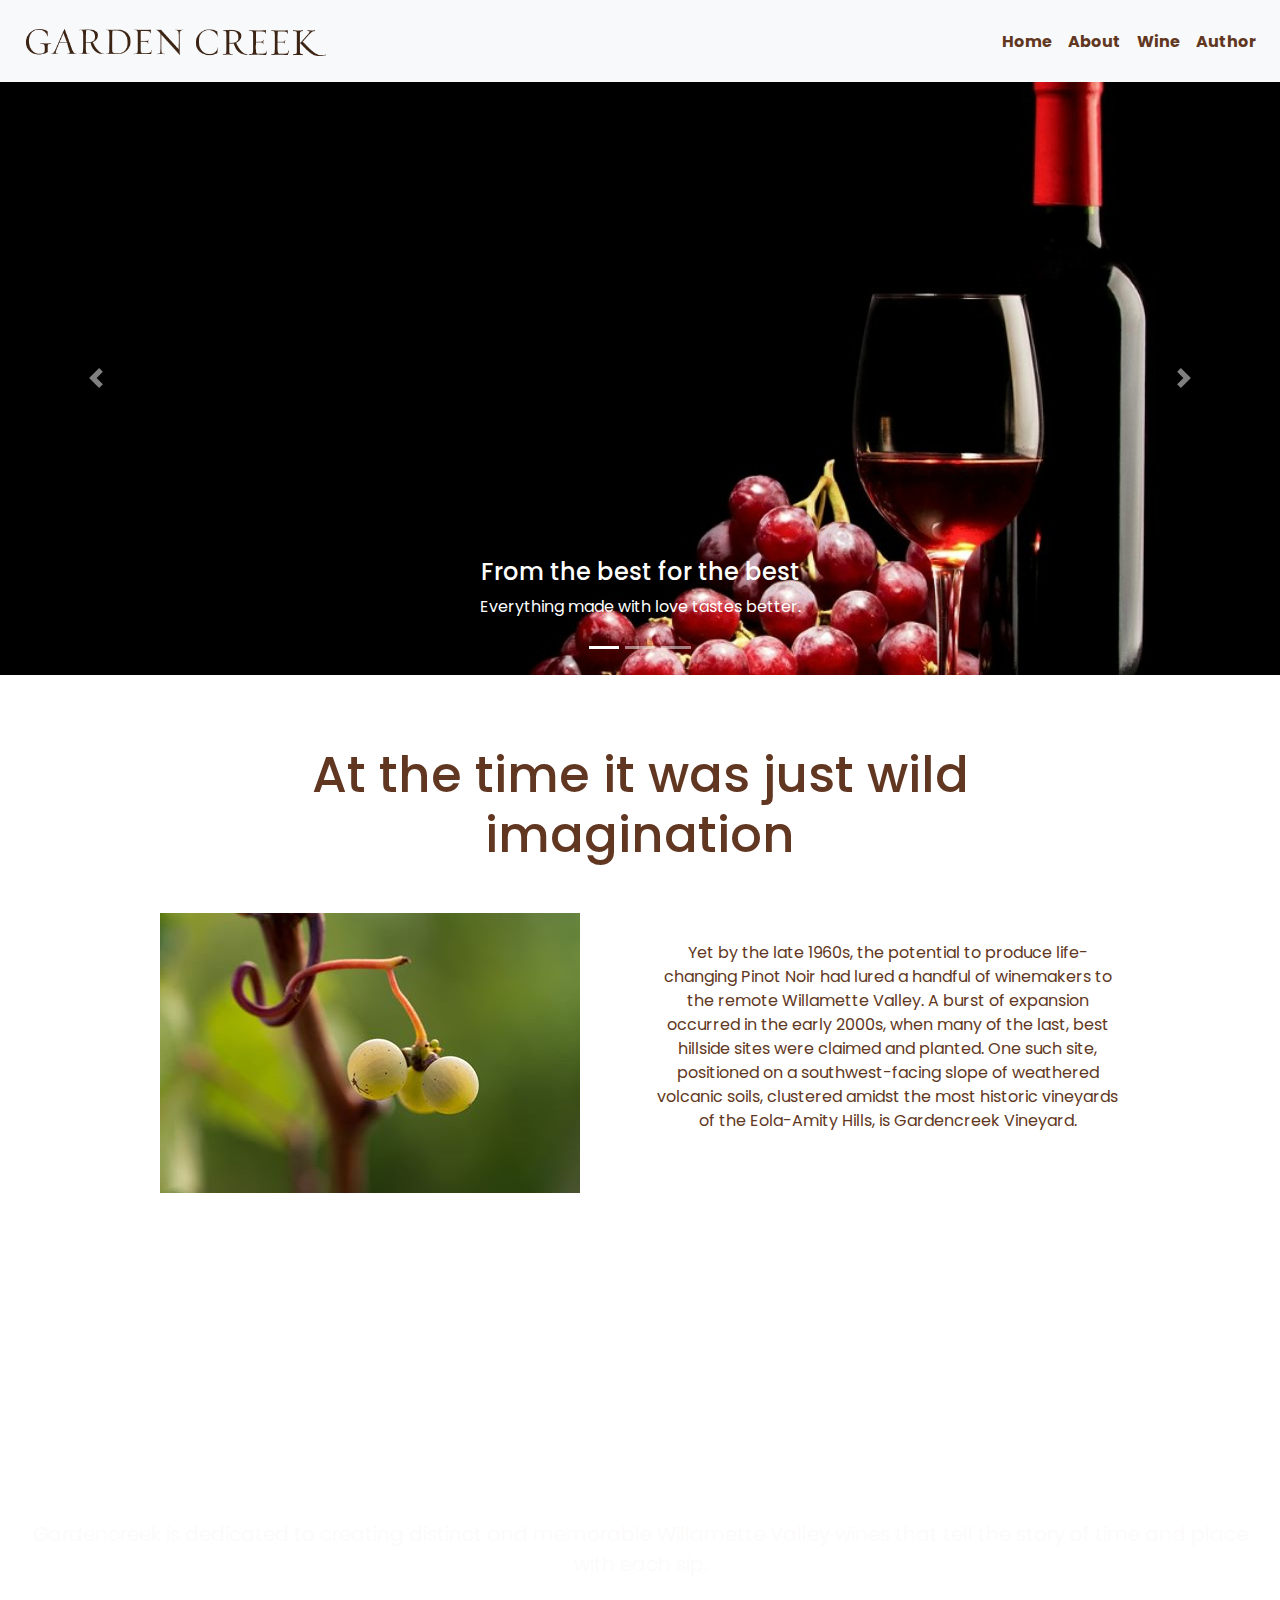
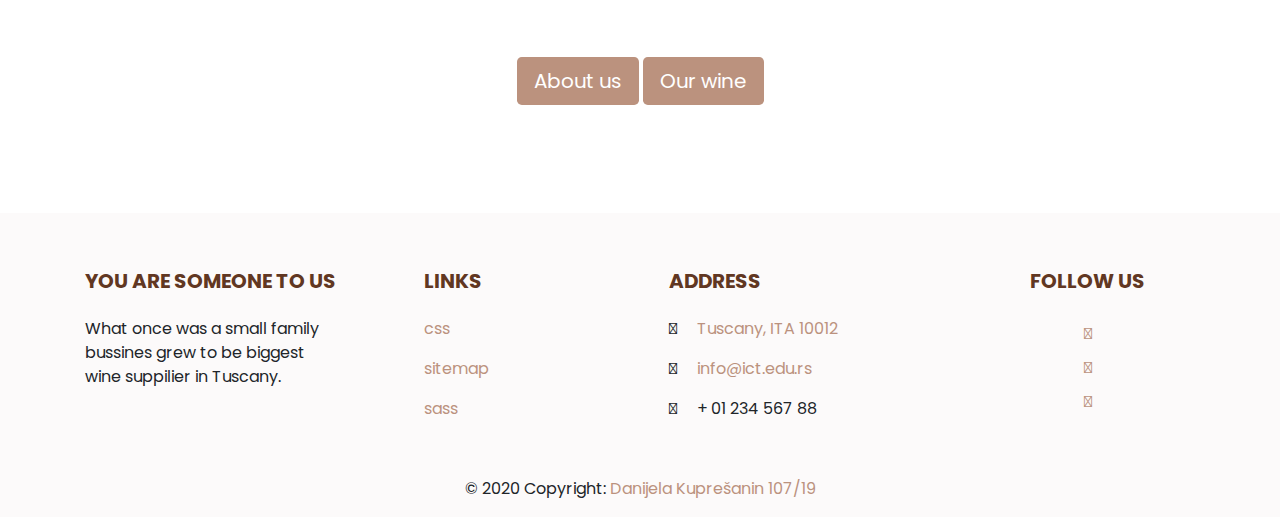
==== commit 24045690: "boze pomozi" ====
--- a/index.html
+++ b/index.html
@@ -102,8 +102,8 @@
         story of time and place with each sip.</p>
     </div>
     <div class="buttons1 mb-5 col-12 text-center paddingbig justify-content-center ">
-      <button type="button" class="btn btn-lg"><a class="link" href="about.html">About us</a></button>
-      <button type="button" class="btn btn-lg"><a class="link" href="wine.html">Our wine</a></button>
+      <button type="button" class="btn btn-lg boots-button"><a class="link" href="about.html">About us</a></button>
+      <button type="button" class="btn btn-lg boots-button"><a class="link" href="wine.html">Our wine</a></button>
       
     </div>
   </div>
@@ -137,7 +137,7 @@
           <ul class="list-unstyled">
             <li>
               <p>
-                <a href="#!" target="_blank">css</a>
+                <a href="css/style.css" target="_blank">css</a>
               </p>
             </li>
             <li>
@@ -147,7 +147,7 @@
             </li>
             <li>
               <p>
-                <a href="#!"target="_blank">sass</a>
+                <a href="css/style.scss"target="_blank">sass</a>
               </p>
             </li>
           </ul>
--- a/css/style.css
+++ b/css/style.css
@@ -86,6 +86,12 @@
 
 #about {
   color: #613722;
+}
+
+.form-control:focus, .form-control:active, .boots-button:focus, .boots-button:active {
+  border-color: #613722;
+  -webkit-box-shadow: 0 0 0 0.2rem rgba(97, 55, 34, 0.25);
+          box-shadow: 0 0 0 0.2rem rgba(97, 55, 34, 0.25);
 }
 
 .buttons1 .btn {
@@ -130,6 +136,11 @@
   color: #bb927e;
 }
 
+.btn-block:focus {
+  -webkit-box-shadow: none;
+          box-shadow: none;
+}
+
 .color-name-red {
   color: #d82e2e;
 }
@@ -246,7 +257,7 @@
   .testimonials .testimonial-item img {
     max-width: 20px;
   }
-  .crno {
+  .picture-author {
     height: auto;
   }
 }
@@ -256,12 +267,16 @@
       flex-wrap: wrap;
 }
 
-.crno img {
+h1 {
+  font-size: 50px;
+}
+
+.picture-author img {
   background-color: black;
   height: 400px;
 }
 
-.roze {
+.paragraph-left {
   background-color: #bb927e;
 }
 
@@ -316,7 +331,7 @@
 }
 
 #main {
-  margin: 20px 0;
+  margin: 20px 0 100px 0;
   -ms-flex-pack: distribute;
       justify-content: space-around;
 }
@@ -339,6 +354,42 @@
 
 .mt-30px {
   margin-top: 30px !important;
+}
+
+.button {
+  background-color: #bb927e;
+}
+
+.button:hover, .button:focus {
+  background-color: #613722;
+  color: #fff;
+}
+
+#mat-form {
+  display: -webkit-box;
+  display: -ms-flexbox;
+  display: flex;
+  -webkit-box-pack: center;
+      -ms-flex-pack: center;
+          justify-content: center;
+}
+
+#mat-form form {
+  margin: 0px;
+}
+
+#mat-form form input:focus, #mat-form form textarea:focus {
+  border-bottom: 1px solid #613722;
+  -webkit-box-shadow: 0 1px 0 0 #613722;
+          box-shadow: 0 1px 0 0 #613722;
+}
+
+#mat-form form input:focus + label, #mat-form form textarea:focus + label {
+  color: #613722;
+}
+
+#mat-footer {
+  margin-top: 100px;
 }
 
 #mat-footer .row {
